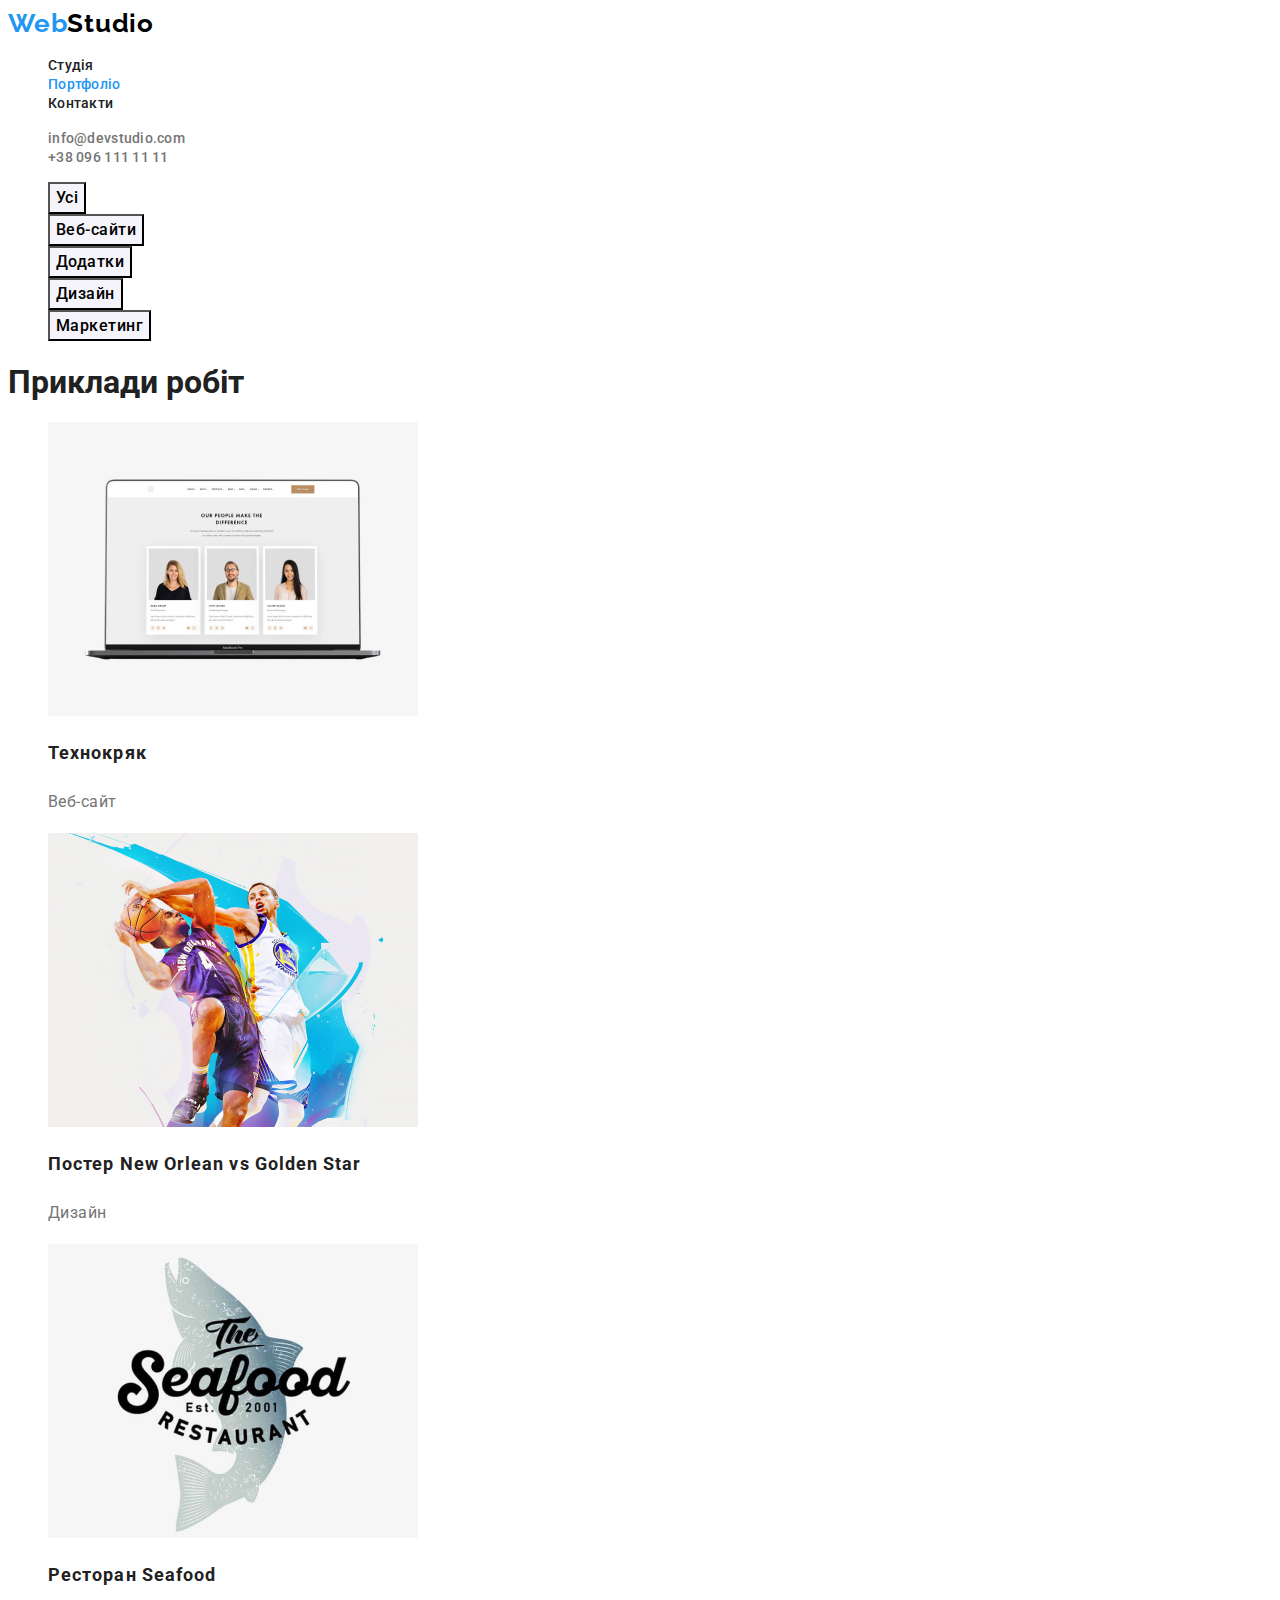
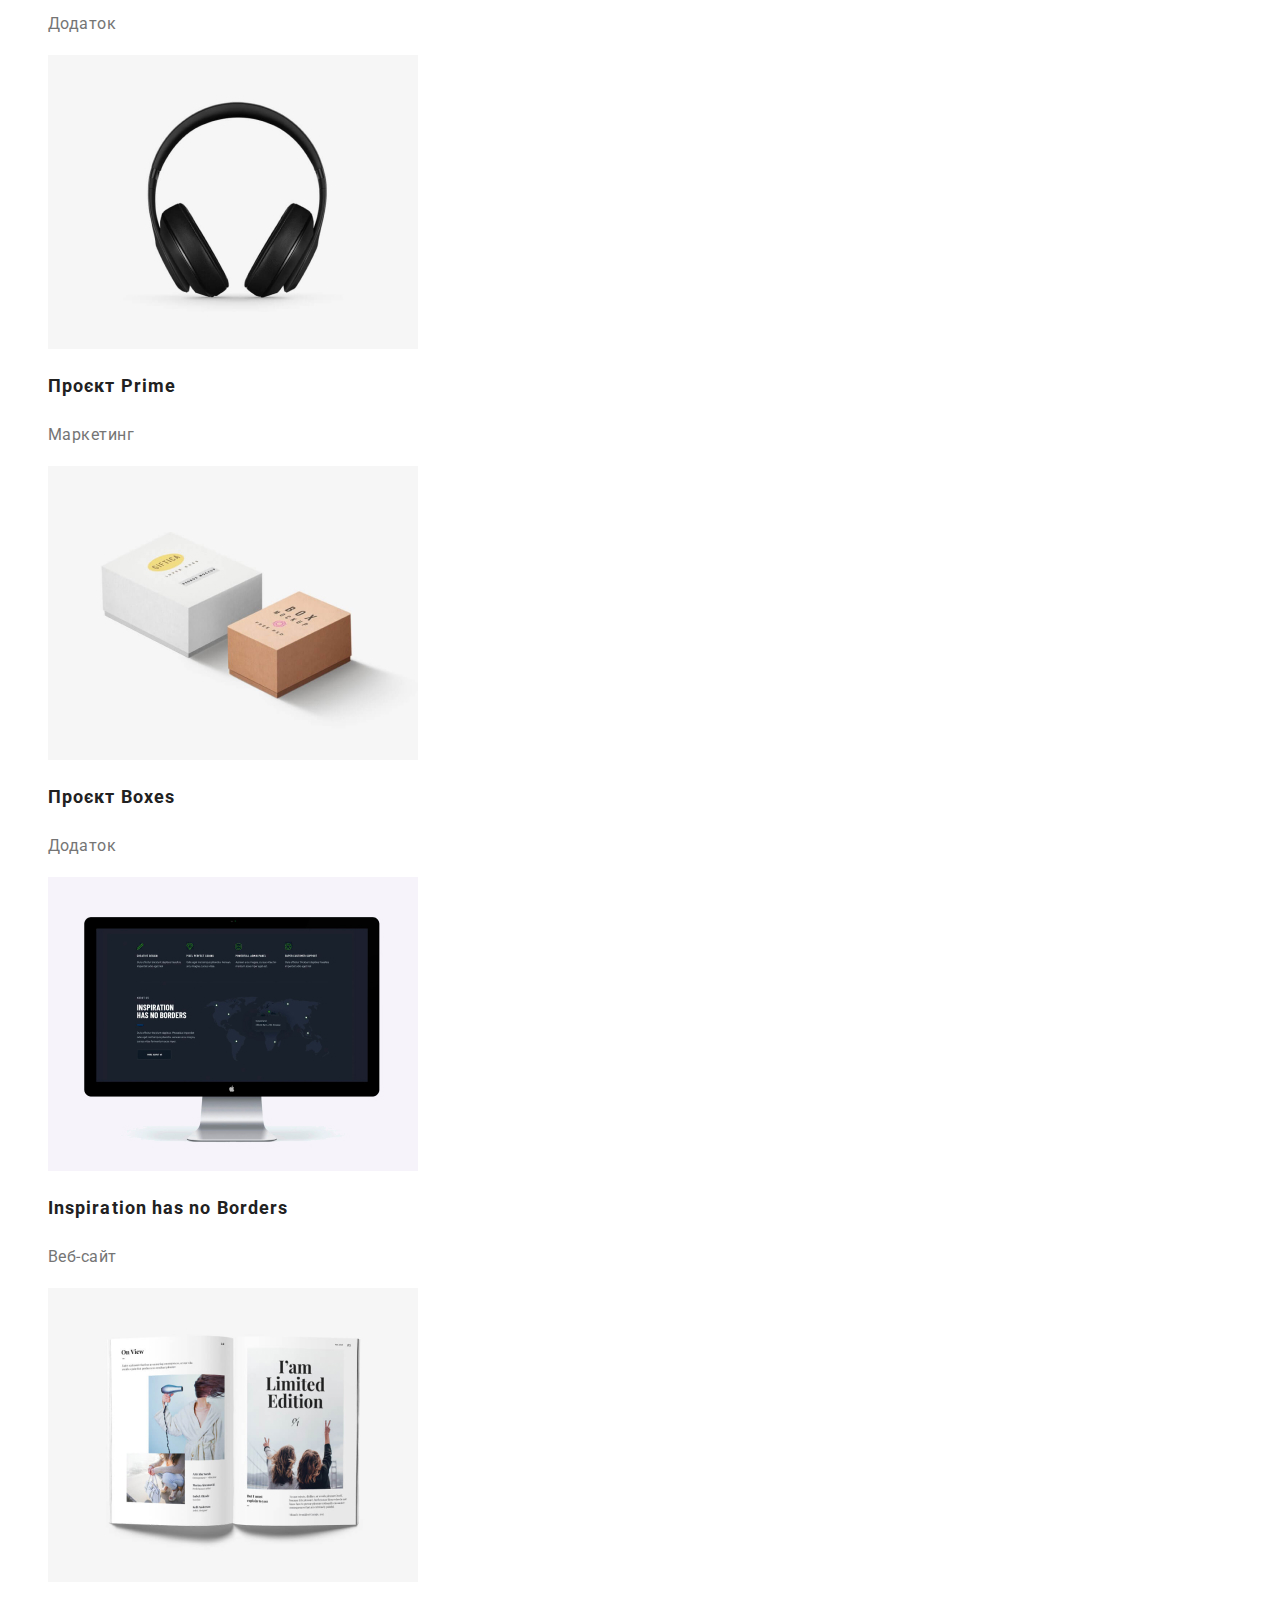
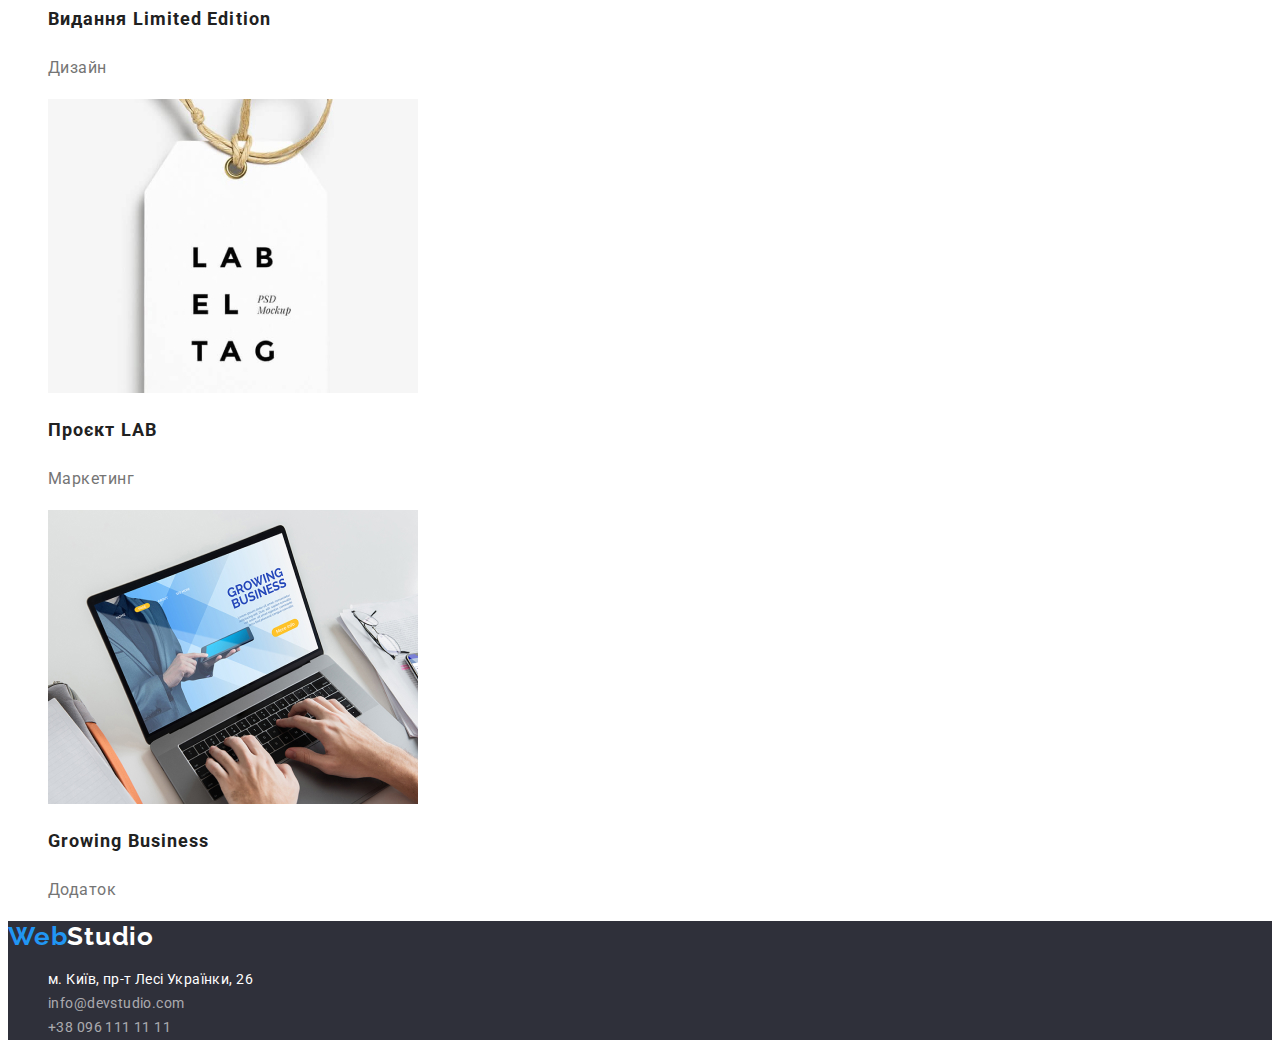
==== portfolio.html @ c79126ef "Додано portfolio.html та стилізація" ====
<!DOCTYPE html>
<html lang="uk">
<head>
   <meta charset="UTF-8">
   <meta http-equiv="X-UA-Compatible" content="IE=edge">
   <meta name="viewport" content="width=device-width, initial-scale=1.0">
   <title>WebStudio</title>
   <link href="https://fonts.googleapis.com/css2?family=Raleway:wght@700&family=Roboto:wght@400;500;700;900&display=swap" rel="stylesheet">
   <link rel="stylesheet" href="./css/style.css">
</head>
<body>
   <!-- шапка страницы -->
<header>
   <nav>
      <a href="/index.html" title="Logo WebStudio" class="logo"><span class="web">Web</span>Studio</a>
      <ul class="list">
         <li>
            <a href="/index.html" title="студія" class="link-nav">Студія</a>
         </li>
         <li>
            <a href="" title="портфоліо" class="link-nav current">Портфоліо</a>
         </li>
         <li>
            <a href="" title="контакти" class="link-nav">Контакти</a>
         </li>
      </ul>
   </nav>

   <ul class="list">
      <li>
         <a href="mailto:info@devstudio.com" class="link-auth">info@devstudio.com</a>
      </li>
      <li>
         <a href="tel:+380961111111" class="link-auth">+38 096 111 11 11</a>
      </li>
   </ul>
</header>

<main>
   <!-- Герой -->
   <section>

      <!-- Фільтр -->
   <ul class="list">
      <li><button type="button" class="all">Усі</button></li>
      <li><button type="button" class="website">Веб-сайти</button></li>
      <li><button type="button" class="app">Додатки</button></li>
      <li><button type="button" class="design">Дизайн</button></li>
      <li><button type="button" class="marketing">Маркетинг</button></li>
   </ul>
   
      <h1>Приклади робіт</h1>
      <ul class="examples-list">
         <li>
            <img src="./images/img-portfolio.jpg" alt="Екран компьютера з фотографіями трьох людей">
            <h2 class="title">Технокряк</h2>
            <p class="examples">Веб-сайт</p>
         </li>
         <li>
            <img src="./images/img-portfolio-2.jpg" alt="Постер New Orlean vs Golden Star">
            <h2 class="title">Постер New Orlean vs Golden Star</h2>
            <p class="examples">Дизайн</p>
         </li>
         <li>
            <img src="./images/img-portfolio-3.jpg" alt="Логотип ресторану Seafood">
            <h2 class="title">Ресторан Seafood</h2>
            <p class="examples">Додаток</p>
         </li>
         <li>
            <img src="./images/img-portfolio-4.jpg" alt="Навушники">
            <h2 class="title">Проєкт Prime</h2>
            <p class="examples">Маркетинг</p>
         </li>
         <li>
            <img src="./images/img-portfolio-5.jpg" alt="Одна біла та одна коричнева коробки">
            <h2 class="title">Проєкт Boxes</h2>
            <p class="examples">Додаток</p>
         </li>
         <li>
            <img src="./images/img-portfolio-6.jpg" alt="Монітор компьютера">
            <h2 class="title">Inspiration has no Borders</h2>
            <p class="examples">Веб-сайт</p>
         </li>
         <li>
            <img src="./images/img-portfolio-7.jpg" alt="Розгорнутий журнал видання Limited Edition">
            <h2 class="title">Видання Limited Edition</h2>
            <p class="examples">Дизайн</p>
         </li>
         <li>
            <img src="./images/img-portfolio-8.jpg" alt="Етикетка з написом LAB EL TAG">
            <h2 class="title">Проєкт LAB</h2>
            <p class="examples">Маркетинг</p>
         </li>
         <li>
            <img src="./images/img-portfolio-9.jpg" alt="Компьютер з руками працюючої людини">
            <h2 class="title">Growing Business</h2>
            <p class="examples">Додаток</p>
         </li>
      </ul>
   </section>
</main>

<!-- Підвал -->
<footer class="low">
   <a href="/index.html" title="Logo WebStudio" class="logo"><span class="web">Web</span><span class="studio">Studio</span></a>
   <address>
      <ul class="list">
         <li>
            <a href="https://www.google.com/maps/d/embed?mid=10uSM3H-mIU3GznYo2szRIEphczw&hl=en_US&ehbc=2E312F" class="link-addr" target="_blank"  rel="noopener noreferrer">
               м. Київ, пр-т Лесі Українки, 26 
            </a>
         </li>
         <li>
            <a href="mailto:info@devstudio.com" class="link-auth-low">info@devstudio.com</a>
         </li>
         <li>
            <a href="tel:+380961111111" class="link-auth-low">+38 096 111 11 11</a>
         </li>
      </ul>
   </address>
</footer>
</body>
</html>
---- css/style.css ----
:root {
   --hero-title-color: rgba(255, 255, 255, 1);
   --primary-title-color: rgba(33, 33, 33, 1);
   --text-paragraph-color: rgba(117, 117, 117, 1);
   --accent-color: rgba(33, 150, 243, 1);
   --primary-bg-color: rgba(255, 255, 255, 1);
   --secondary-bg-color: rgba(245, 244, 250, 1);
   --bg-color-hero-footer: rgba(47, 48, 58, 1);
   --link-auth-low-color: rgba(255, 255, 255, 0.6);
   }


/* Головний колір тексту rgba(33, 33, 33, 1)
Додатковий колір тексту rgba(117, 117, 117, 1)
Колір акценту rgba(33, 150, 243, 1)
Основний шрифт font-family: 'Roboto' */
body {
   background-color: var(--primary-bg-color);
   color: var(--primary-title-color);
   font-family: 'Roboto', sans-serif;
}

/* стиль логотипу */
.logo {
   color: rgba(0, 0, 0, 1);
   text-decoration: none;
   font-family: 'Raleway', sans-serif;
   font-weight: 700;
   font-size: 26px;
   line-height: 1.19;
   letter-spacing: 0.03em;
}

.web {
   color: var(--accent-color);
}

/* стиль для всіх списків */
.list {
   list-style: none;
}

/* стиль навігації */
.link-nav {
   color: var(--primary-title-color);
   text-decoration: none;
   font-weight: 500;
   font-size: 14px;
   line-height: 1.14;
   letter-spacing: 0.02em;

}

.link-nav:hover,
.link-nav:focus {
color: var(--accent-color);
}

.link-nav.current {
   color: var(--accent-color);
}

/* стиль авторизації */
.link-auth {
   color: var(--text-paragraph-color);
   text-decoration: none;
   font-weight: 500;
   font-size: 14px;
   line-height: 1.14;
   letter-spacing: 0.02em;

}

.link-auth:hover,
.linl-auth:focus {
   color: var(--accent-color);
}

/* стиль для Hero */
.hero {
   background-color: var(--bg-color-hero-footer);
}

.hero-title {
   color: var(--hero-title-color);
   font-weight: 900;
   font-size: 44px;
   line-height: 1.36;
   text-align: center;
   letter-spacing: 0.06em;
   text-transform: uppercase;
}

.button-hero {
   background-color: var(--accent-color);
   color: var(--hero-title-color);
   cursor: pointer;
   font-family: inherit;
   font-weight: 700;
   font-size: 16px;
   line-height: 1.87;
   letter-spacing: 0.06em;
}

.button-hero:hover,
.button-hero:focus {
   background-color: var(--primary-bg-color);
   color: var(--primary-title-color);
}



/* стиль заголовків в секціях */

.section-title {
color: var(--primary-title-color);
font-weight: 700;
font-size: 36px;
line-height: 1.17px;
text-align: center;
letter-spacing: 0.03em;
}

.section .feature {
   font-weight: 700;
   font-size: 14px;
   line-height: 1.14;
   letter-spacing: 0.03em;
   text-transform: uppercase;
}

/* стиль тексту абзаців в секціях */
.features-list {
   list-style: none;
}

.features-list .text {
   color: var(--text-paragraph-color);
   font-size: 14px;
   line-height: 1.71px;
   letter-spacing: 0.03em;
}

/* стиль секції Наша команда */
.section-team {
   background-color: var(--secondary-bg-color);
}

.team-list {
   list-style: none;
}

.team-list .name {
   color: var(--primary-title-color);
   font-weight: 500;
   font-size: 16px;
   line-height: 1.19px;
   text-align: center;
   letter-spacing: 0.03em;
}

.team-list .profession {
   color: var(--text-paragraph-color);
   font-size: 16px;
   line-height: 1.19;
   text-align: center;
   letter-spacing: 0.03em;
}

/* стиль портфоліо */

/* стиль кнопок */
.list .all,
.list .website,
.list .app,
.list .design,
.list .marketing {
background-color: var(--secondary-bg-color);
cursor: pointer;
font-family: inherit;
font-weight: 500;
font-size: 16px;
line-height: 1.62;
text-align: center;
letter-spacing: 0.03em;
}

.list .all:hover,
.list .all:focus,
.list .website:hover,
.list .website:focus,
.list .app:hover,
.list .app:focus,
.list .design:hover,
.list .design:focus,
.list .marketing:hover,
.list .marketing:focus {
   background-color: var(--accent-color);
   color: var(--hero-title-color);
}

/* стиль абзаців в розділі Приклади */

.examples-list {
   list-style: none;
}

.examples-list .examples {
   color: var(--text-paragraph-color);
font-size: 16px;
line-height: 1.88;
letter-spacing: 0.03em;
}

.examples-list .title {
   font-weight: 700;
   font-size: 18px;
   line-height: 2;
   letter-spacing: 0.06em;
}

/* стиль лінку адреси */
.link-addr {
   color: var(--hero-title-color);
   text-decoration: none;
   font-style: normal;
   font-size: 14px;
   line-height: 1.71;
   letter-spacing: 0.03em;
}

/* стиль футера */
.low {
   background-color: var(--bg-color-hero-footer);
}

.studio {
   color: var(--hero-title-color);
}

.link-auth-low {
   color: var(--link-auth-low-color);
   text-decoration: none;
   font-style: normal;
   font-size: 14px;
   line-height: 1.71;
   letter-spacing: 0.03em;
}

.link-auth-low:hover,
.link-auth-low:focus {
color: var(--accent-color);
}

.link-addr:hover,
.link-addr:focus {
   color: var(--accent-color);
}
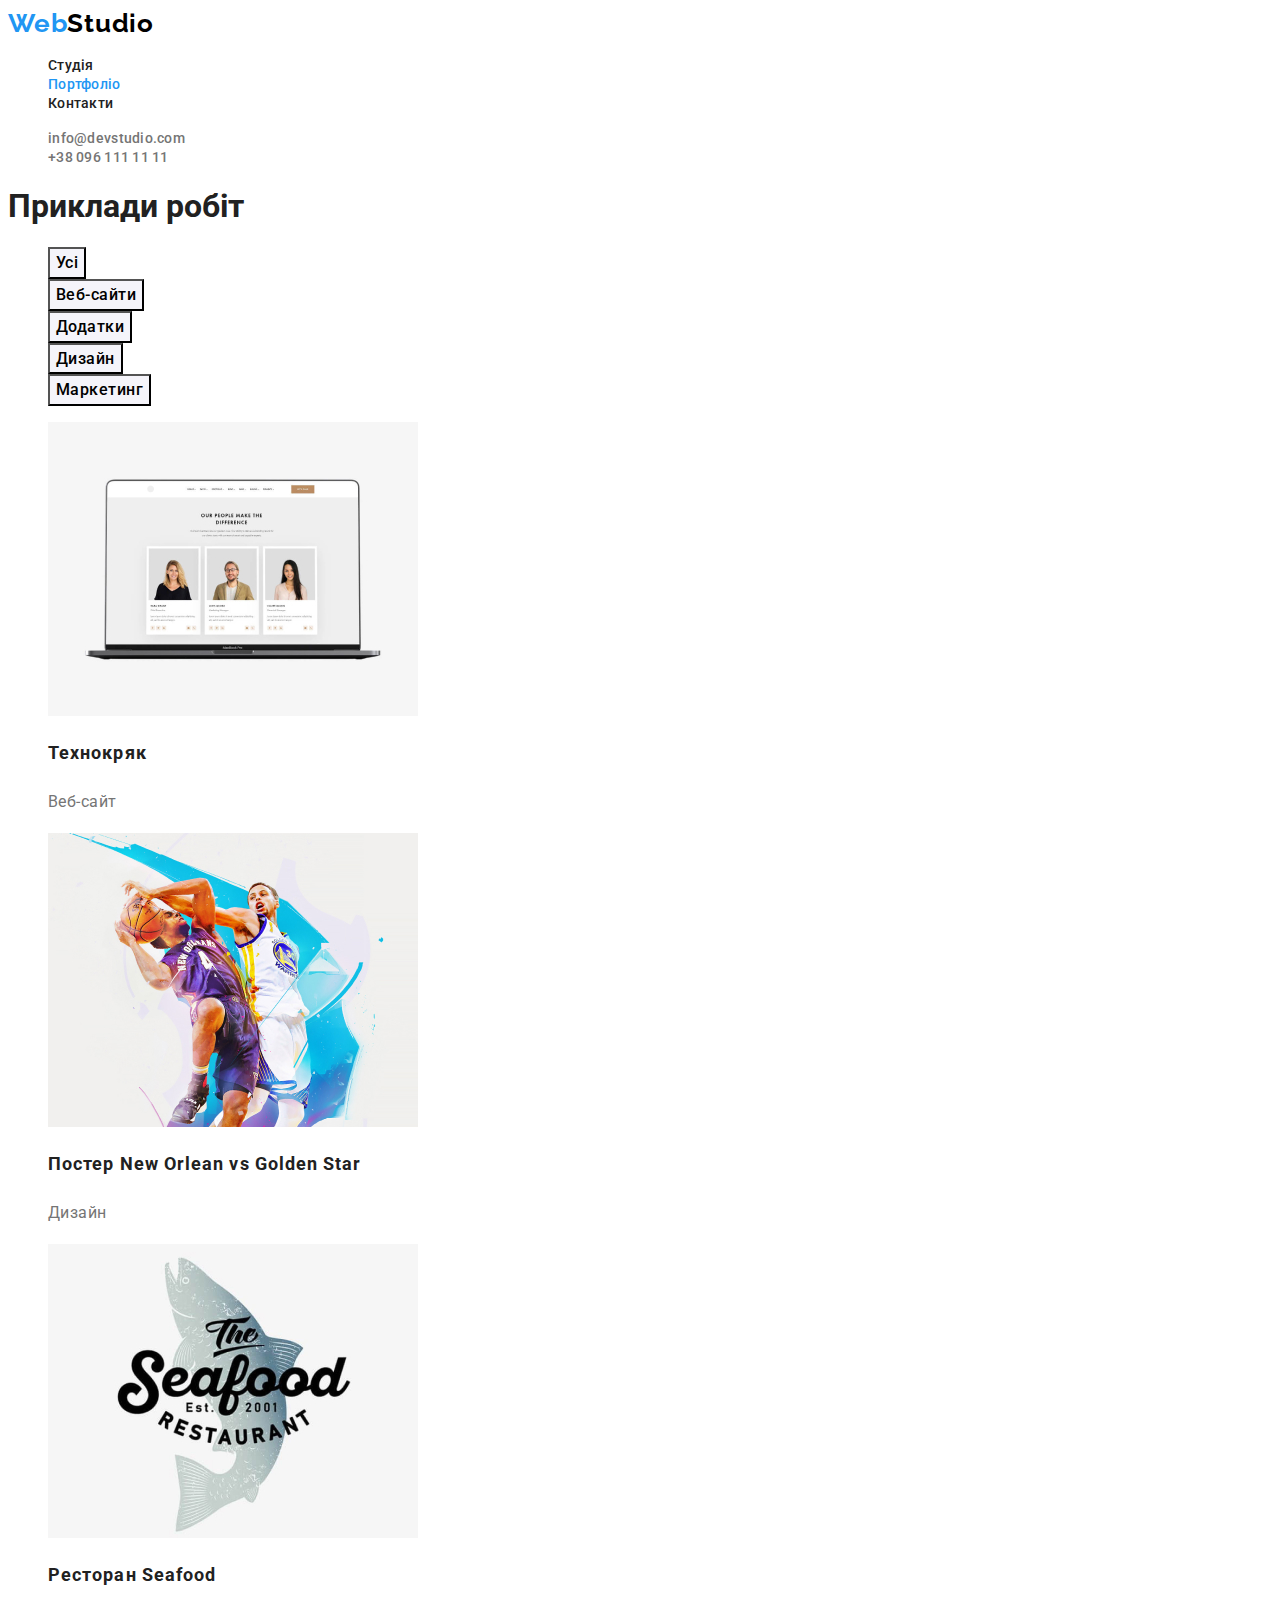
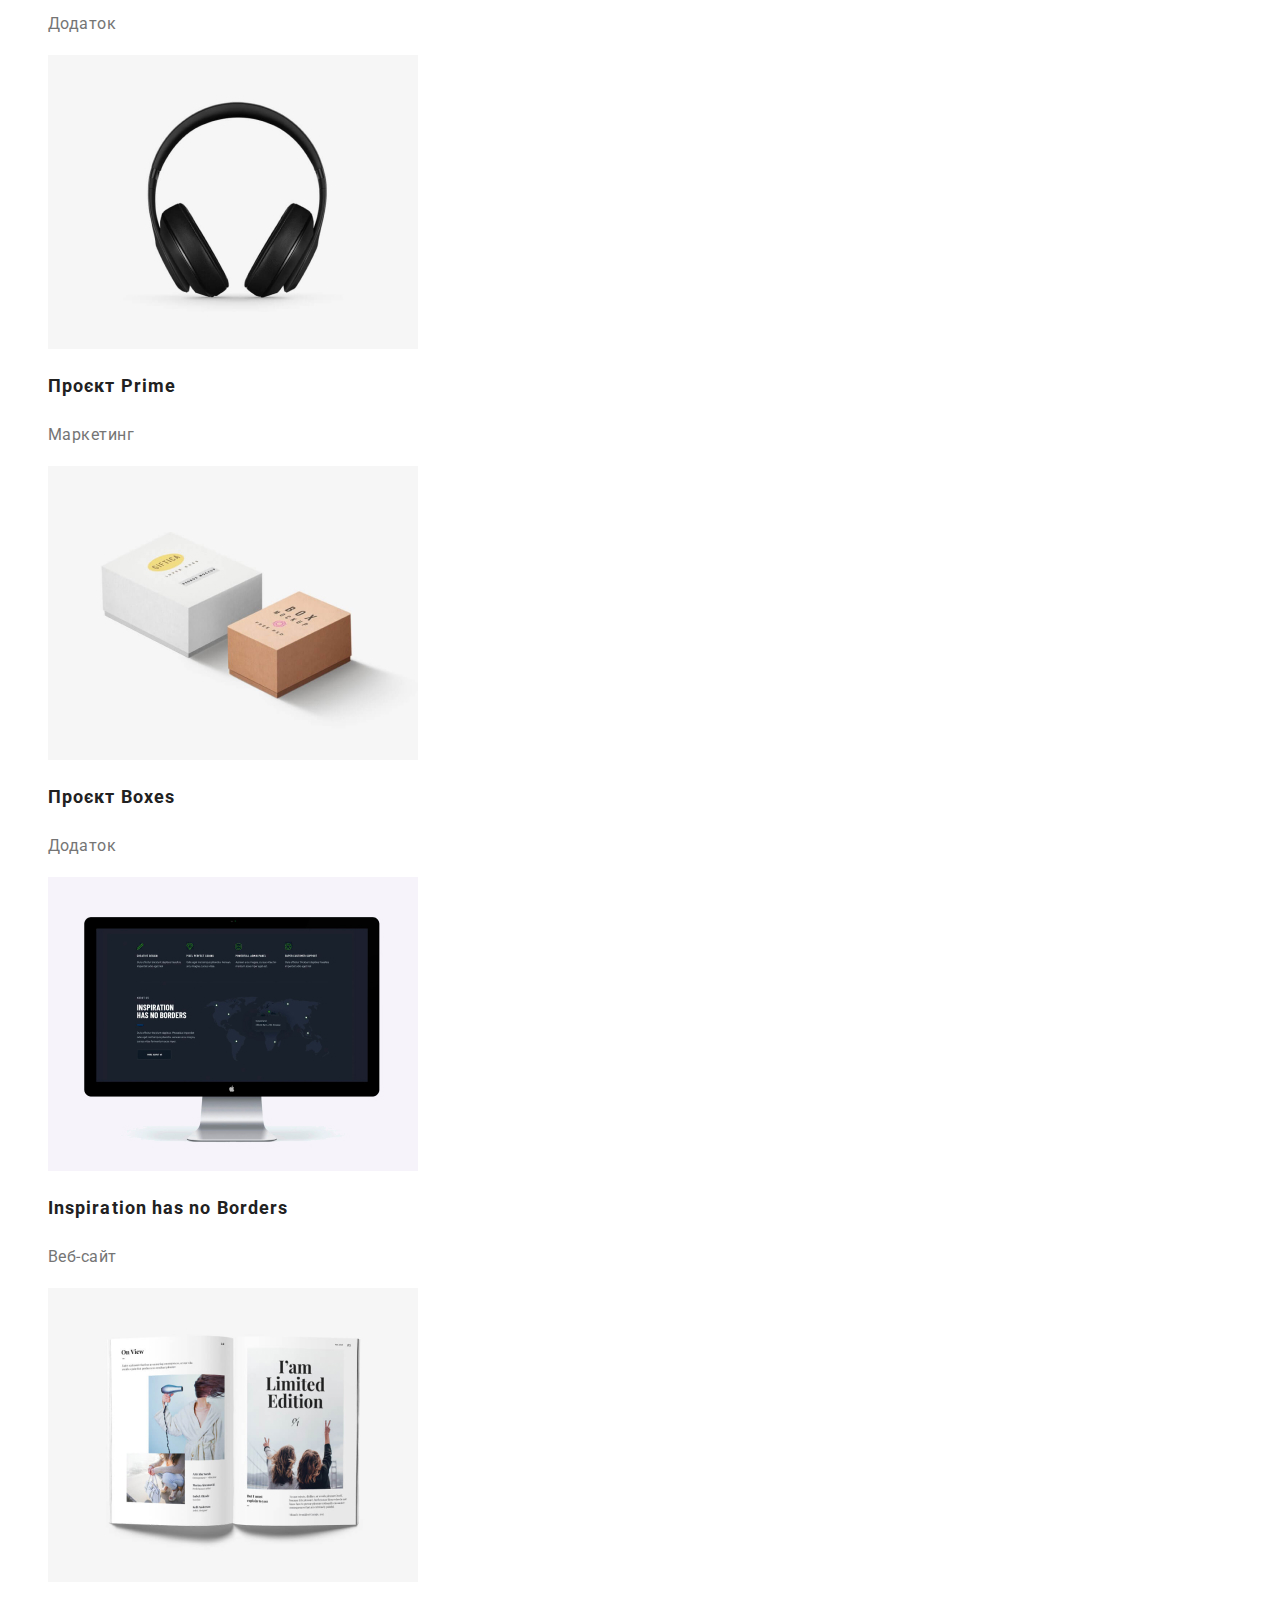
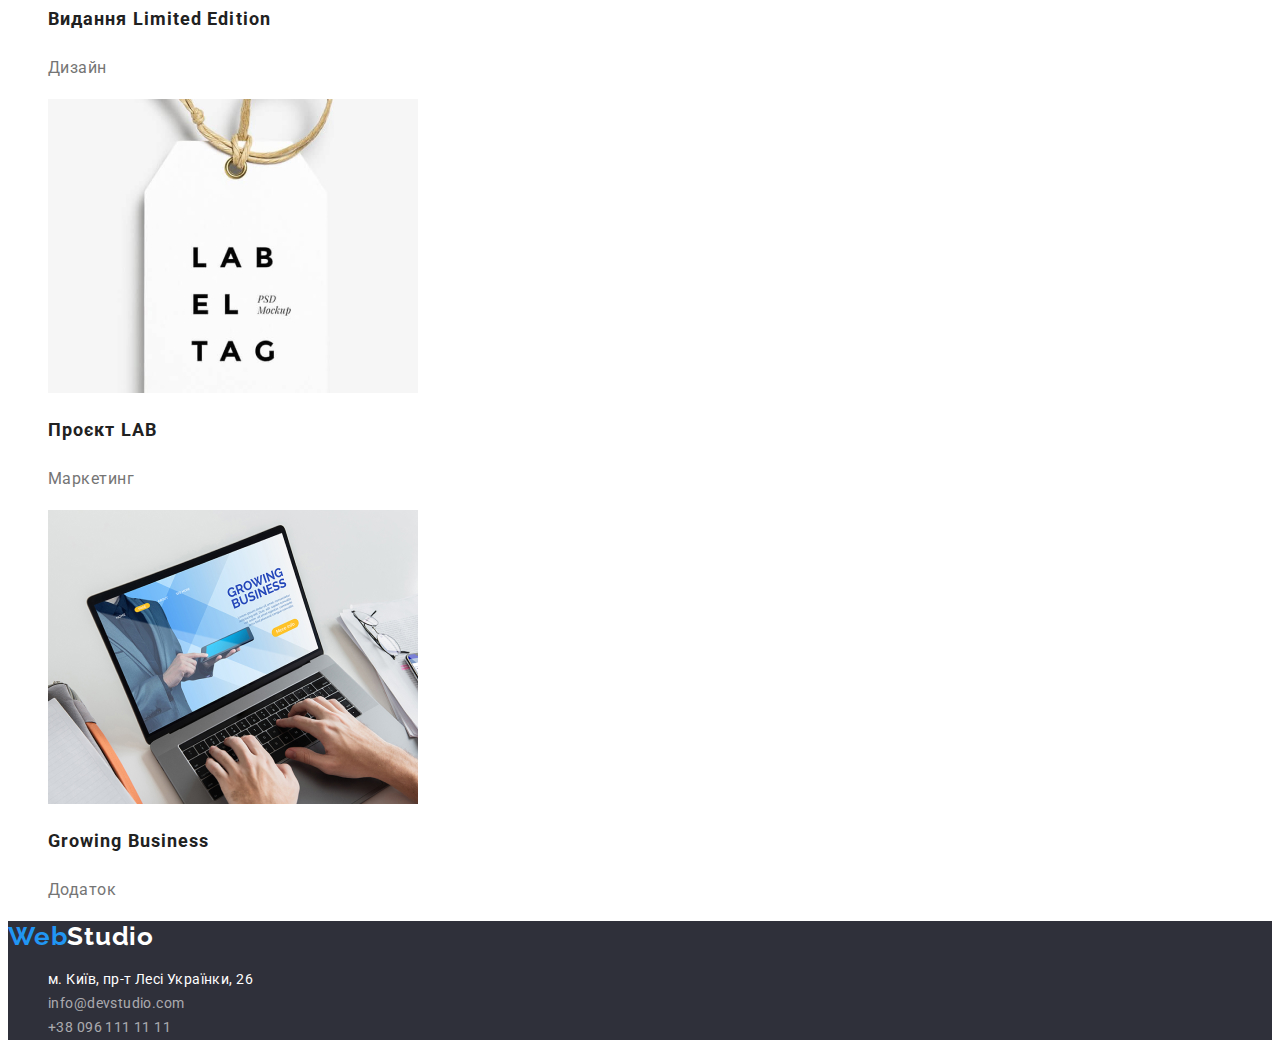
==== commit 2e493177: "Виправлено помилки" ====
--- a/portfolio.html
+++ b/portfolio.html
@@ -12,10 +12,10 @@
    <!-- шапка страницы -->
 <header>
    <nav>
-      <a href="/index.html" title="Logo WebStudio" class="logo"><span class="web">Web</span>Studio</a>
+      <a href="./index.html" title="Logo WebStudio" class="logo"><span class="web">Web</span>Studio</a>
       <ul class="list">
          <li>
-            <a href="/index.html" title="студія" class="link-nav">Студія</a>
+            <a href="./index.html" title="студія" class="link-nav">Студія</a>
          </li>
          <li>
             <a href="" title="портфоліо" class="link-nav current">Портфоліо</a>
@@ -39,17 +39,16 @@
 <main>
    <!-- Герой -->
    <section>
-
+      <h1>Приклади робіт</h1>
       <!-- Фільтр -->
    <ul class="list">
-      <li><button type="button" class="all">Усі</button></li>
-      <li><button type="button" class="website">Веб-сайти</button></li>
-      <li><button type="button" class="app">Додатки</button></li>
-      <li><button type="button" class="design">Дизайн</button></li>
-      <li><button type="button" class="marketing">Маркетинг</button></li>
+      <li><button type="button" class="filter">Усі</button></li>
+      <li><button type="button" class="filter">Веб-сайти</button></li>
+      <li><button type="button" class="filter">Додатки</button></li>
+      <li><button type="button" class="filter">Дизайн</button></li>
+      <li><button type="button" class="filter">Маркетинг</button></li>
    </ul>
-   
-      <h1>Приклади робіт</h1>
+
       <ul class="examples-list">
          <li>
             <img src="./images/img-portfolio.jpg" alt="Екран компьютера з фотографіями трьох людей">
--- a/css/style.css
+++ b/css/style.css
@@ -72,7 +72,7 @@
 }
 
 .link-auth:hover,
-.linl-auth:focus {
+.link-auth:focus {
    color: var(--accent-color);
 }
 
@@ -116,7 +116,7 @@
 color: var(--primary-title-color);
 font-weight: 700;
 font-size: 36px;
-line-height: 1.17px;
+line-height: 1.17;
 text-align: center;
 letter-spacing: 0.03em;
 }
@@ -137,7 +137,7 @@
 .features-list .text {
    color: var(--text-paragraph-color);
    font-size: 14px;
-   line-height: 1.71px;
+   line-height: 1.71;
    letter-spacing: 0.03em;
 }
 
@@ -154,7 +154,7 @@
    color: var(--primary-title-color);
    font-weight: 500;
    font-size: 16px;
-   line-height: 1.19px;
+   line-height: 1.19;
    text-align: center;
    letter-spacing: 0.03em;
 }
@@ -170,11 +170,7 @@
 /* стиль портфоліо */
 
 /* стиль кнопок */
-.list .all,
-.list .website,
-.list .app,
-.list .design,
-.list .marketing {
+.list .filter {
 background-color: var(--secondary-bg-color);
 cursor: pointer;
 font-family: inherit;
@@ -185,16 +181,8 @@
 letter-spacing: 0.03em;
 }
 
-.list .all:hover,
-.list .all:focus,
-.list .website:hover,
-.list .website:focus,
-.list .app:hover,
-.list .app:focus,
-.list .design:hover,
-.list .design:focus,
-.list .marketing:hover,
-.list .marketing:focus {
+.list .filter:hover,
+.list .filter:focus {
    background-color: var(--accent-color);
    color: var(--hero-title-color);
 }
